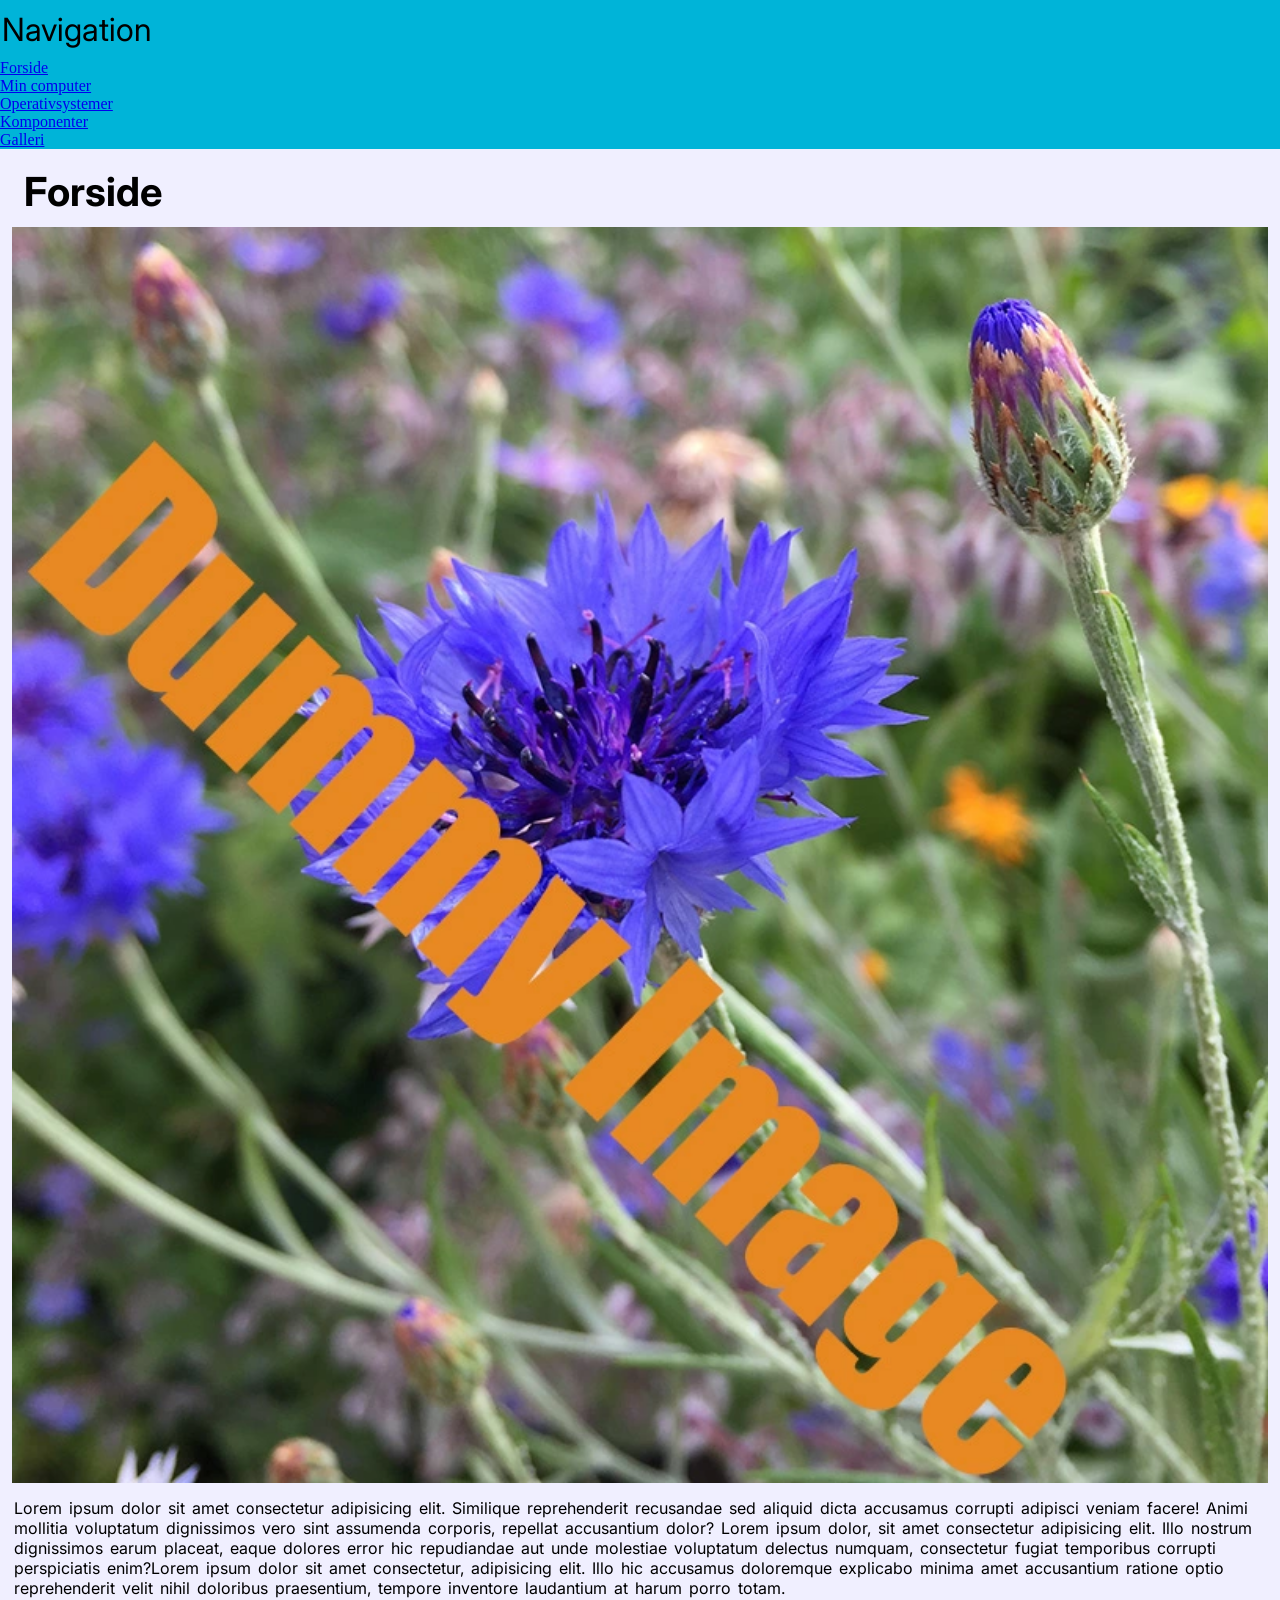
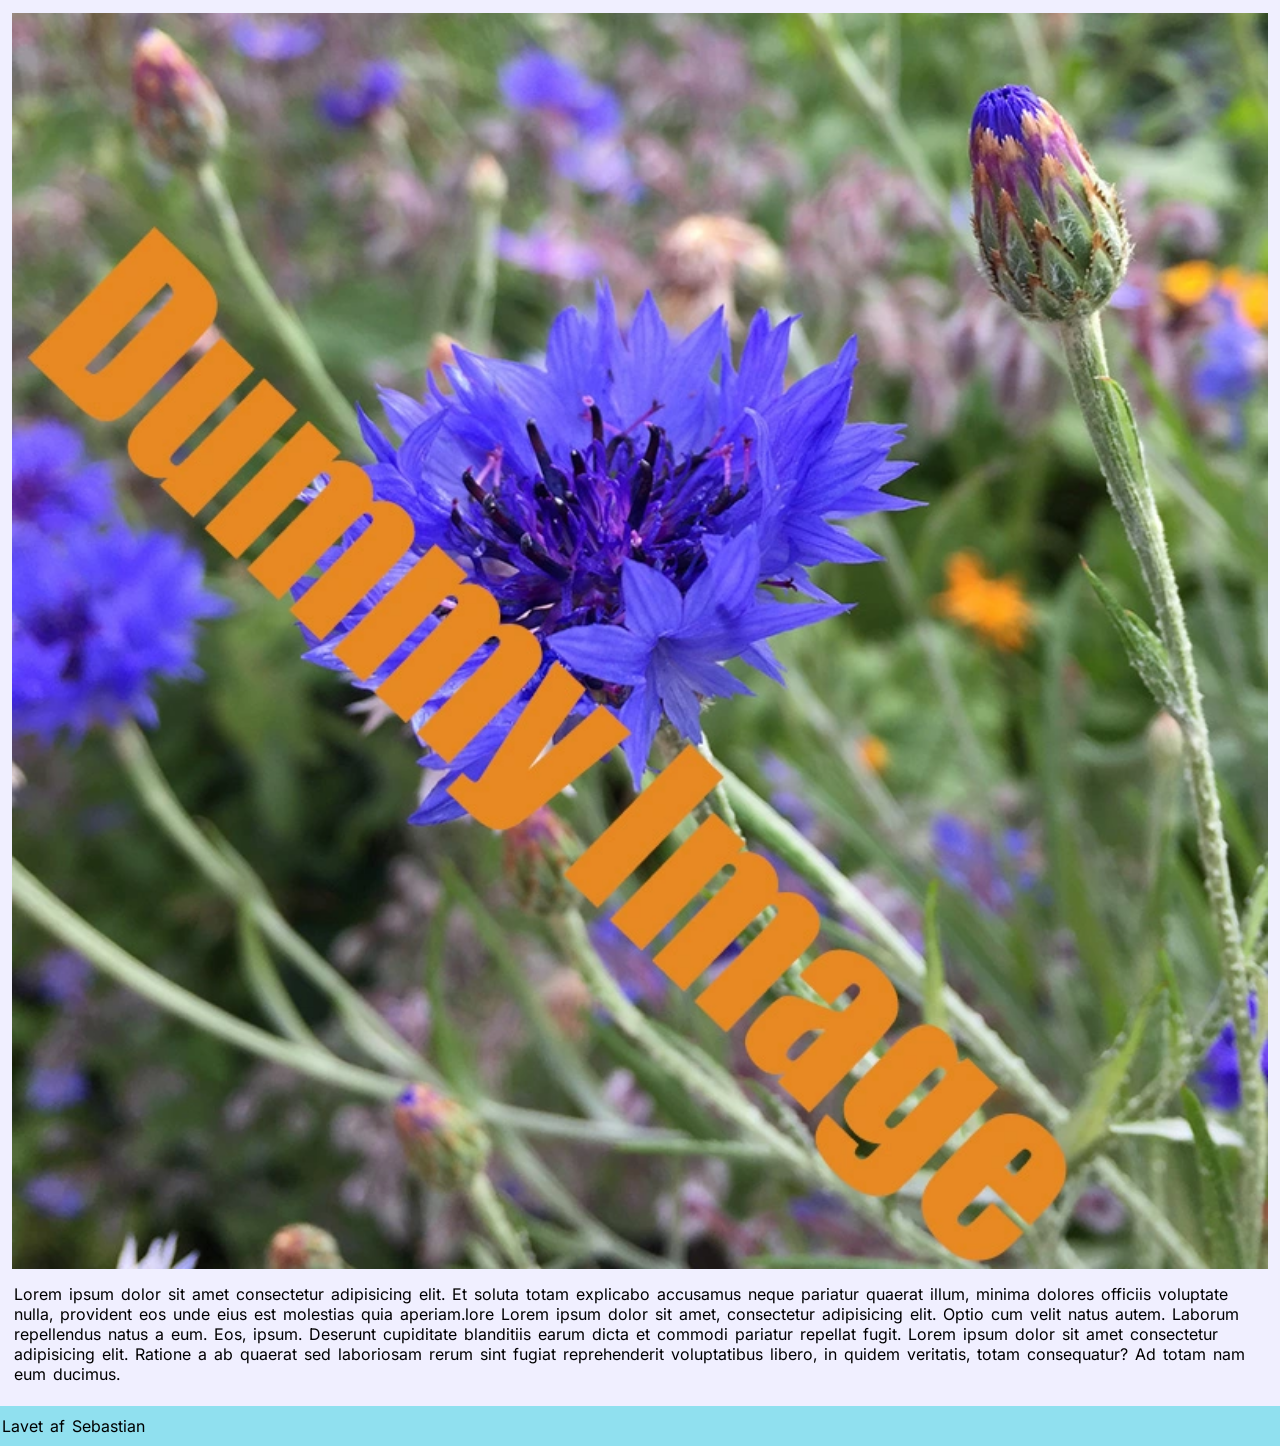
==== index.html @ 28cb0d46 "Add files via upload" ====
<!DOCTYPE html>
<html lang="da">

<head>
    <meta charset="UTF-8">
    <meta http-equiv="X-UA-Compatible" content="IE=edge"> <!-- Er den her nødvedig?-->
    <meta name="viewport" content="width=device-width, initial-scale=1.0">
    <meta name="robots" content="noindex">
    <title>Forside</title>
    <link rel="stylesheet" href="style.css">

    <!--Fonts-->
    <link href="https://fonts.googleapis.com/css2?family=Aldrich&display=swap" rel="stylesheet">
    <link href="https://fonts.googleapis.com/css2?family=Inter:opsz@14..32&display=swap" rel="stylesheet">
    <!--Fonts-->
</head>

<body>
    <header>
        <p style="font-size: 32px;">Navigation</p>
        <nav>
            <ul>
                <li><a href="index.html" class="active">Forside</a></li>
                <li><a href="min_computer.html">Min computer</a></li>
                <li><a href="operativsystemer.html">Operativsystemer</a></li>
                <li><a href="komponenter.html">Komponenter</a></li>
                <li><a href="galleri.html">Galleri</a></li>
            </ul>
        </nav>
    </header>

    <main>
        <h1>Forside</h1>
        <img src="imgs/dummy-image.webp" alt="dummy-image">
        <p>Lorem ipsum dolor sit amet consectetur adipisicing elit. Similique reprehenderit recusandae sed aliquid dicta
            accusamus corrupti adipisci veniam facere! Animi mollitia voluptatum dignissimos vero sint assumenda
            corporis, repellat accusantium dolor? Lorem ipsum dolor, sit amet consectetur adipisicing elit. Illo nostrum
            dignissimos earum placeat, eaque dolores error hic repudiandae aut unde molestiae voluptatum delectus
            numquam, consectetur fugiat temporibus corrupti perspiciatis enim?Lorem ipsum dolor sit amet consectetur,
            adipisicing elit. Illo hic accusamus doloremque explicabo minima amet accusantium ratione optio
            reprehenderit velit nihil doloribus praesentium, tempore inventore laudantium at harum porro totam.</p>
        <img src="imgs/dummy-image.webp" alt="dummy-image2">
        <p>Lorem ipsum dolor sit amet consectetur adipisicing elit. Et soluta totam explicabo accusamus neque pariatur
            quaerat illum, minima dolores officiis voluptate nulla, provident eos unde eius est molestias quia
            aperiam.lore Lorem ipsum dolor sit amet, consectetur adipisicing elit. Optio cum velit natus autem. Laborum
            repellendus natus a eum. Eos, ipsum. Deserunt cupiditate blanditiis earum dicta et commodi pariatur repellat
            fugit. Lorem ipsum dolor sit amet consectetur adipisicing elit. Ratione a ab quaerat sed laboriosam rerum
            sint fugiat reprehenderit voluptatibus libero, in quidem veritatis, totam consequatur? Ad totam nam eum
            ducimus.</p>

    </main>

    <footer>
        <p>Lavet af Sebastian</p>
    </footer>

</body>

</html>
---- style.css ----
/*************** Reset *********************/
* {
margin: 0;
padding: 0;
box-sizing: border-box;
}
img {
width: 100%;
height: auto;
display: block;
}
/*************** Reset *********************/

body {
    background-color: rgb(240, 239, 255);
}

header {
    background-color: #00b4d8;
}

main {
    padding: 12px;
}

main img {
    padding: 5px 0;
}

h1 {
    font-family: "Inter", sans-serif;
    font-size: 40px;
    padding: 6px 12px;
}

h2 {
    font-family: "Inter", sans-serif;
}

h3 {
    font-family: "Inter", sans-serif;
}

p {
    font-family: "Inter", sans-serif;
    padding: 10px 2px;
    word-spacing: 3px;
}

footer {
    background-color: #90e0ef;
}
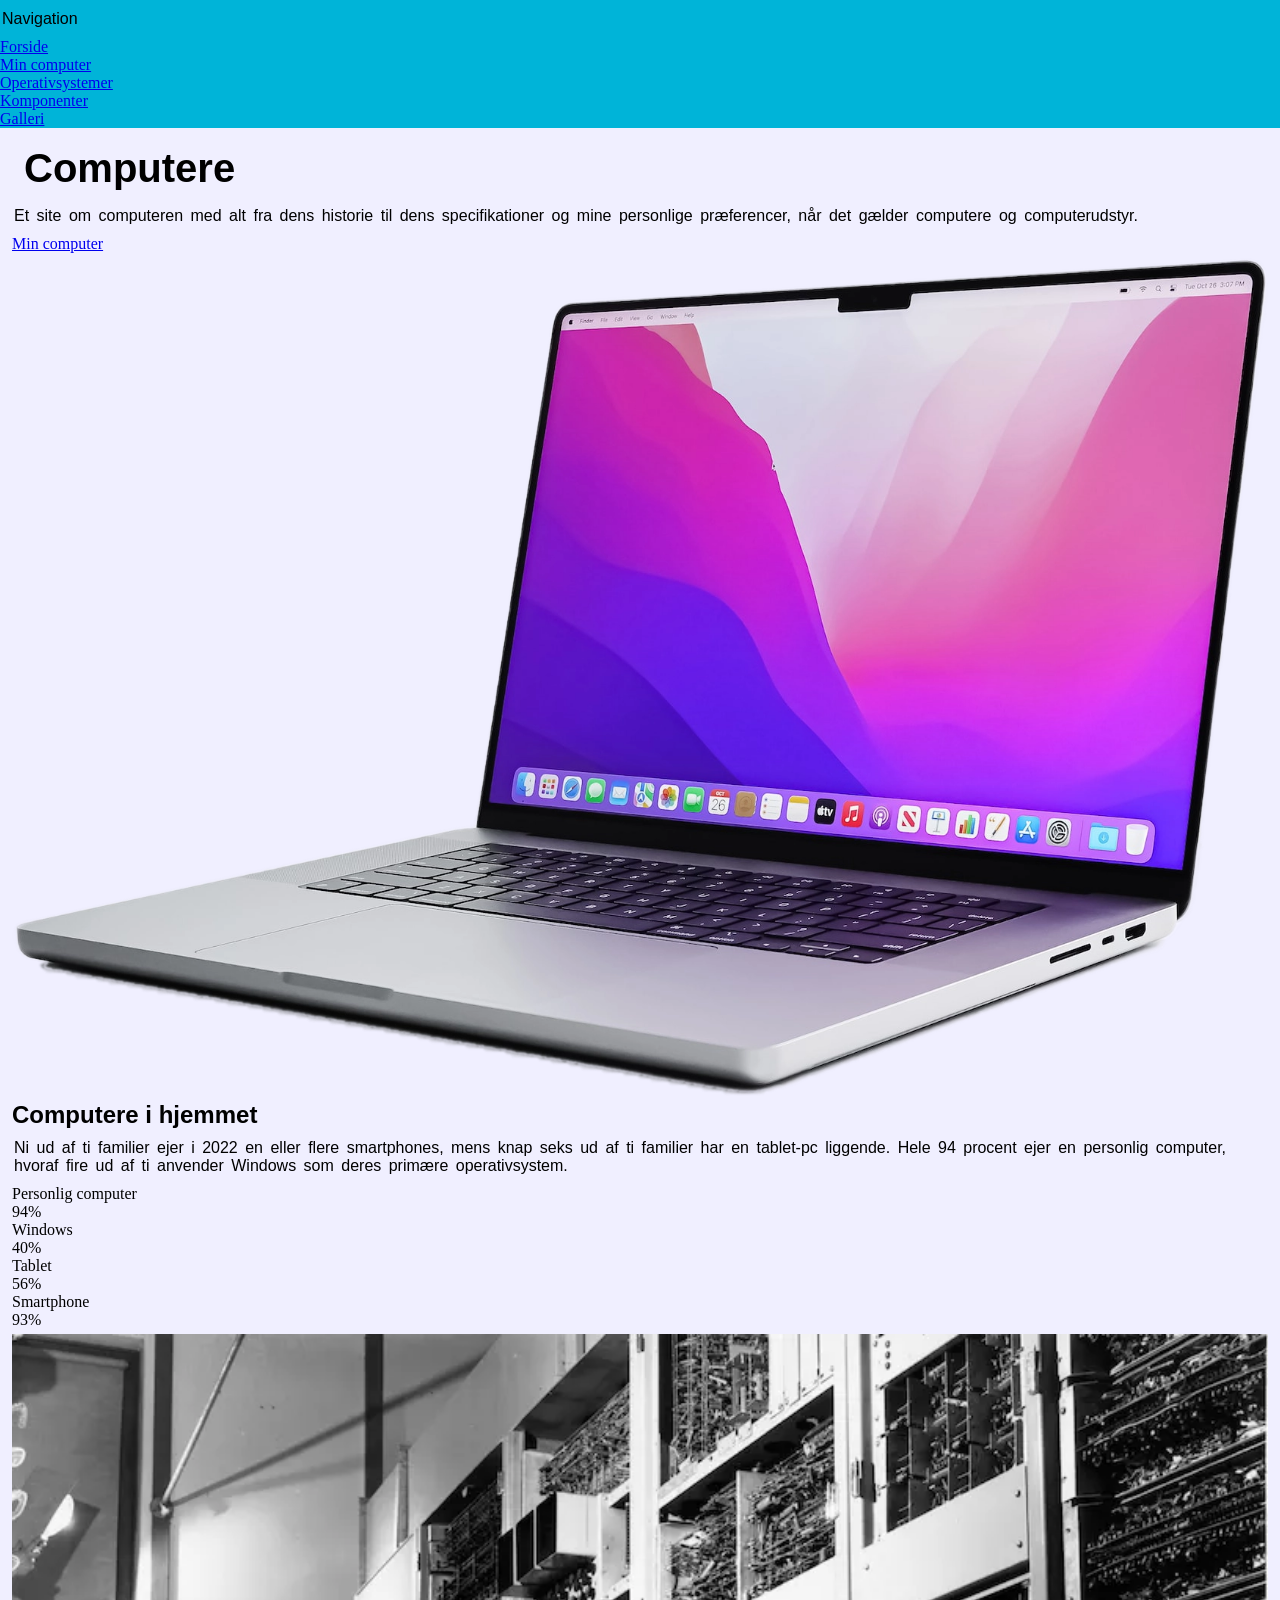
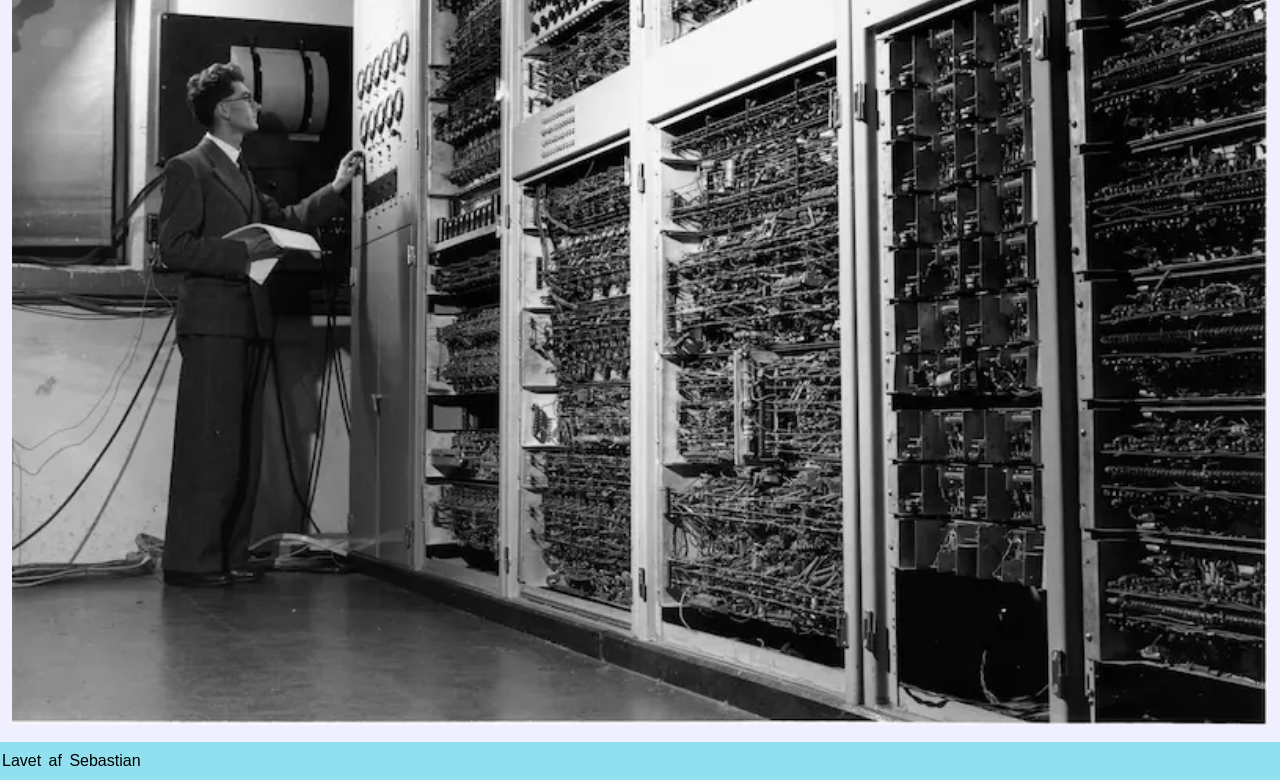
==== commit d08cbee6: "Update index.html" ====
--- a/index.html
+++ b/index.html
@@ -3,24 +3,25 @@
 
 <head>
     <meta charset="UTF-8">
-    <meta http-equiv="X-UA-Compatible" content="IE=edge"> <!-- Er den her nødvedig?-->
+    <meta http-equiv="X-UA-Compatible" content="IE=edge">
     <meta name="viewport" content="width=device-width, initial-scale=1.0">
     <meta name="robots" content="noindex">
-    <title>Forside</title>
+    <title>Computere</title>
     <link rel="stylesheet" href="style.css">
 
-    <!--Fonts-->
-    <link href="https://fonts.googleapis.com/css2?family=Aldrich&display=swap" rel="stylesheet">
-    <link href="https://fonts.googleapis.com/css2?family=Inter:opsz@14..32&display=swap" rel="stylesheet">
-    <!--Fonts-->
+    <!-- Fonts -->
+    <link rel="preconnect" href="https://fonts.googleapis.com">
+    <link rel="preconnect" href="https://fonts.gstatic.com" crossorigin>
+    <link href="https://fonts.googleapis.com/css2?family=Chewy&family=Patrick+Hand&display=swap" rel="stylesheet">
+    <!-- Fonts -->
 </head>
 
 <body>
     <header>
-        <p style="font-size: 32px;">Navigation</p>
+        <p>Navigation</p>
         <nav>
             <ul>
-                <li><a href="index.html" class="active">Forside</a></li>
+                <li><a href="index.html">Forside</a></li>
                 <li><a href="min_computer.html">Min computer</a></li>
                 <li><a href="operativsystemer.html">Operativsystemer</a></li>
                 <li><a href="komponenter.html">Komponenter</a></li>
@@ -30,24 +31,26 @@
     </header>
 
     <main>
-        <h1>Forside</h1>
-        <img src="imgs/dummy-image.webp" alt="dummy-image">
-        <p>Lorem ipsum dolor sit amet consectetur adipisicing elit. Similique reprehenderit recusandae sed aliquid dicta
-            accusamus corrupti adipisci veniam facere! Animi mollitia voluptatum dignissimos vero sint assumenda
-            corporis, repellat accusantium dolor? Lorem ipsum dolor, sit amet consectetur adipisicing elit. Illo nostrum
-            dignissimos earum placeat, eaque dolores error hic repudiandae aut unde molestiae voluptatum delectus
-            numquam, consectetur fugiat temporibus corrupti perspiciatis enim?Lorem ipsum dolor sit amet consectetur,
-            adipisicing elit. Illo hic accusamus doloremque explicabo minima amet accusantium ratione optio
-            reprehenderit velit nihil doloribus praesentium, tempore inventore laudantium at harum porro totam.</p>
-        <img src="imgs/dummy-image.webp" alt="dummy-image2">
-        <p>Lorem ipsum dolor sit amet consectetur adipisicing elit. Et soluta totam explicabo accusamus neque pariatur
-            quaerat illum, minima dolores officiis voluptate nulla, provident eos unde eius est molestias quia
-            aperiam.lore Lorem ipsum dolor sit amet, consectetur adipisicing elit. Optio cum velit natus autem. Laborum
-            repellendus natus a eum. Eos, ipsum. Deserunt cupiditate blanditiis earum dicta et commodi pariatur repellat
-            fugit. Lorem ipsum dolor sit amet consectetur adipisicing elit. Ratione a ab quaerat sed laboriosam rerum
-            sint fugiat reprehenderit voluptatibus libero, in quidem veritatis, totam consequatur? Ad totam nam eum
-            ducimus.</p>
-
+        <h1>Computere</h1>
+        <p>Et site om computeren med alt fra dens historie til dens specifikationer og mine personlige præferencer, når
+            det gælder computere og computerudstyr.</p>
+        <a href="min_computer.html">Min computer</a>
+        <img src="imgs/computer-cutout.webp" alt="Computer">
+        <h2>Computere i hjemmet</h2>
+        <p>Ni ud af ti familier ejer i 2022 en eller flere smartphones, mens knap seks ud af ti familier har en
+            tablet-pc liggende. Hele 94 procent ejer en personlig computer, hvoraf fire ud af ti anvender Windows som
+            deres primære operativsystem.</p>
+        <dl>
+            <dt>Personlig computer</dt>
+            <dd>94%</dd>
+            <dt>Windows</dt>
+            <dd>40%</dd>
+            <dt>Tablet</dt>
+            <dd>56%</dd>
+            <dt>Smartphone</dt>
+            <dd>93%</dd>
+        </dl>
+        <img src="imgs/computer-old.webp" alt="gamle computere">
     </main>
 
     <footer>
@@ -56,4 +59,4 @@
 
 </body>
 
-</html>+</html>
